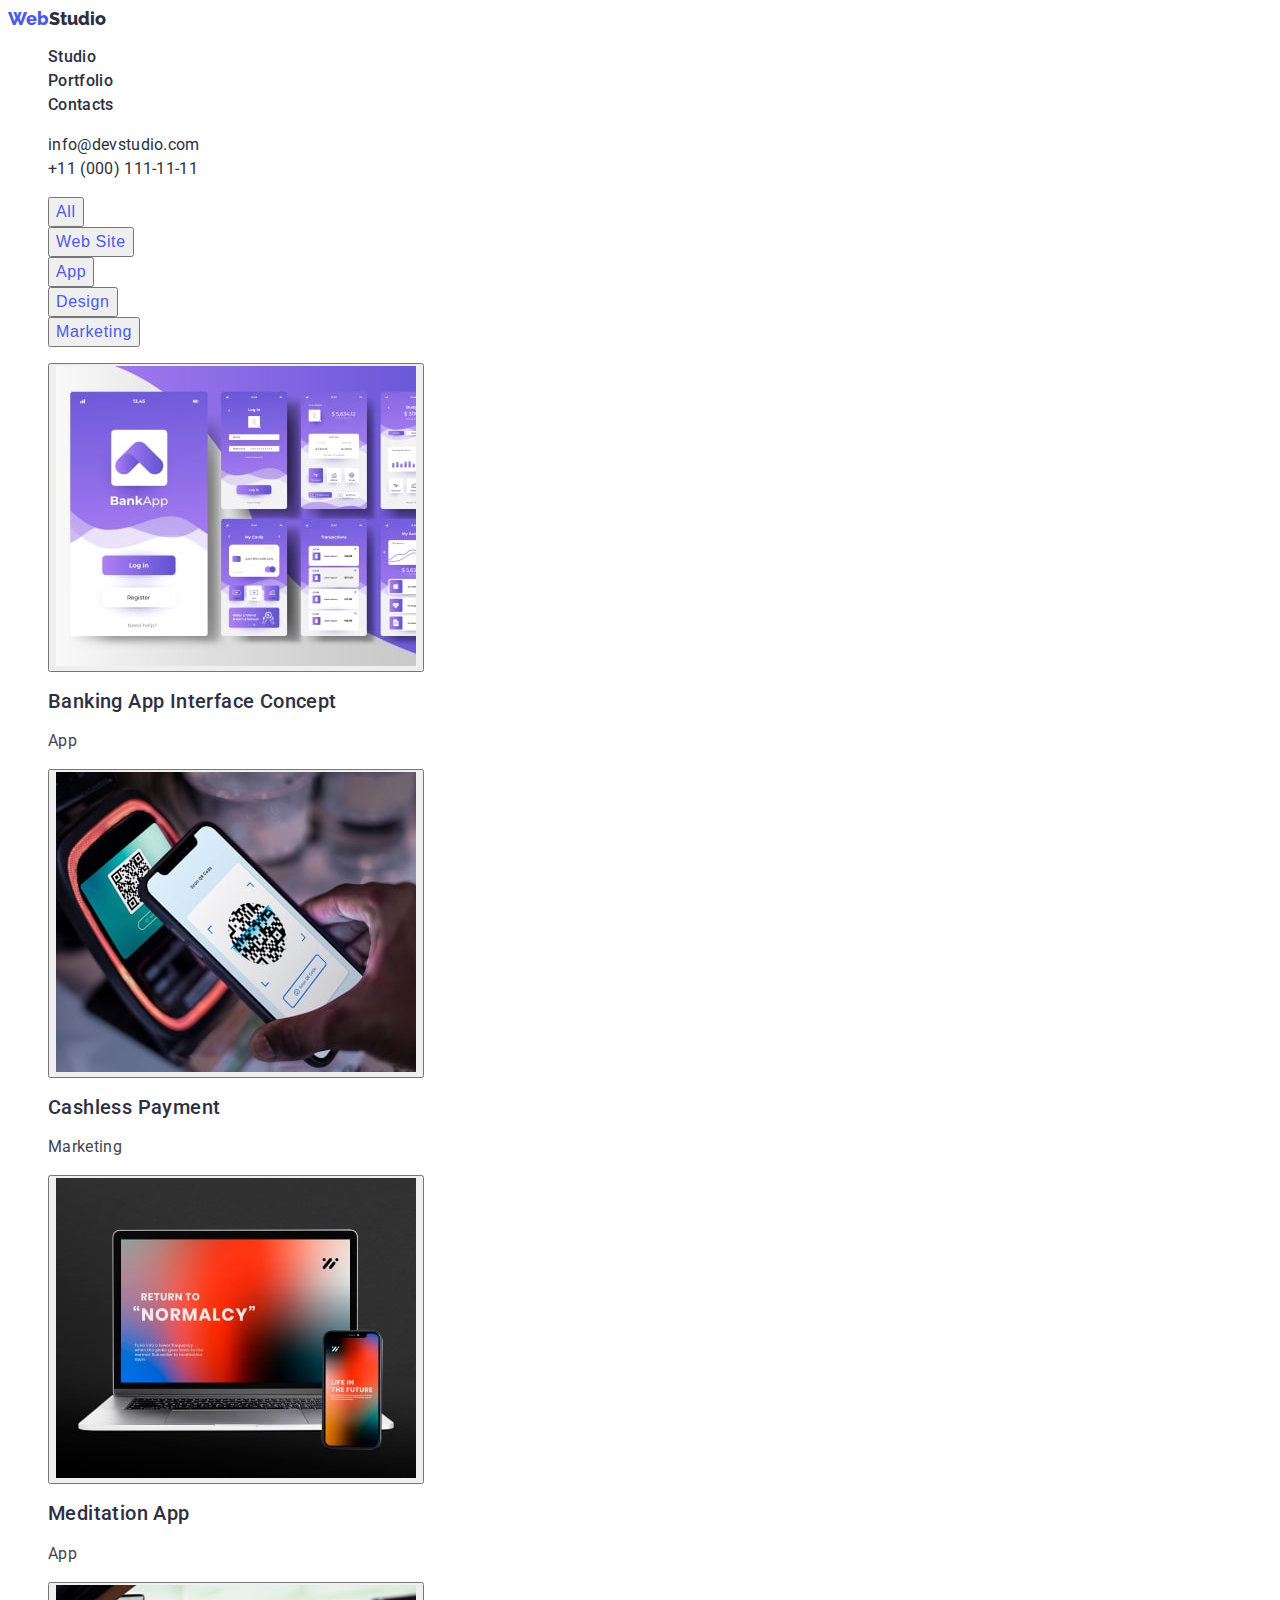
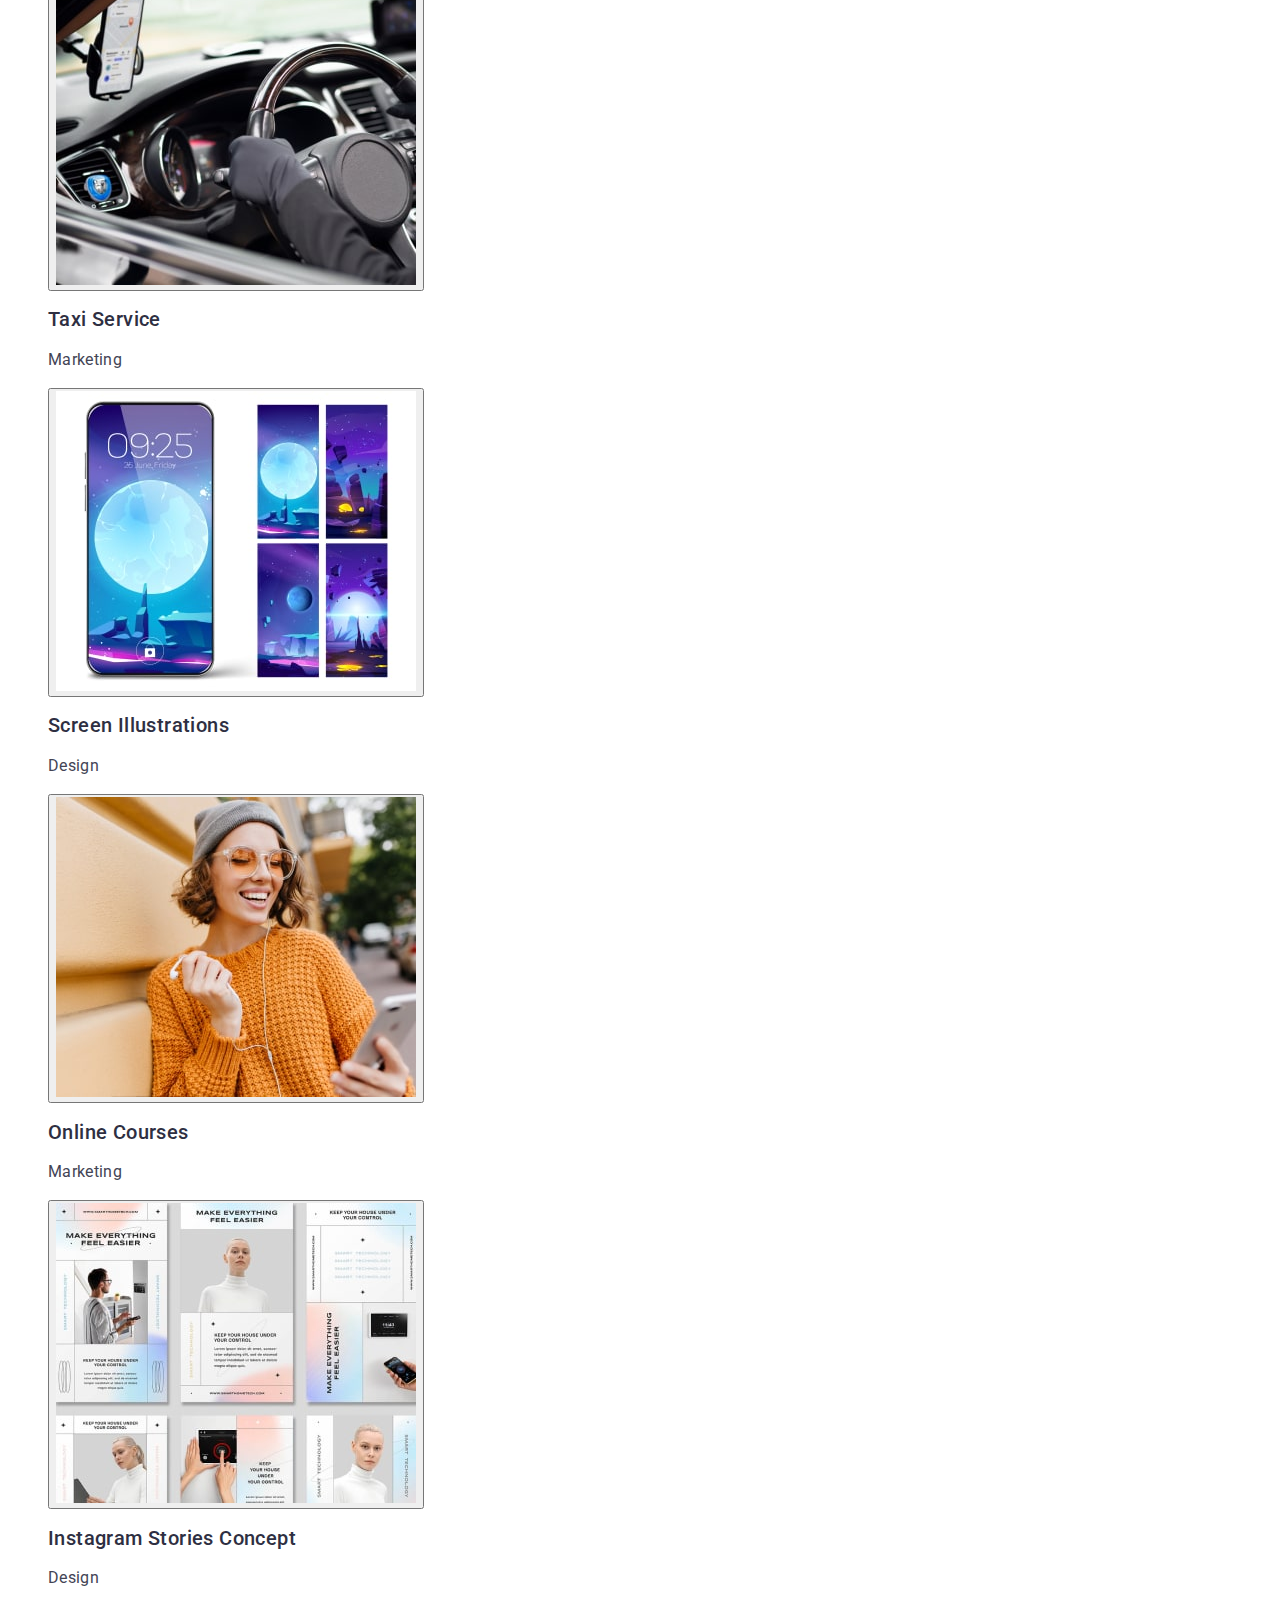
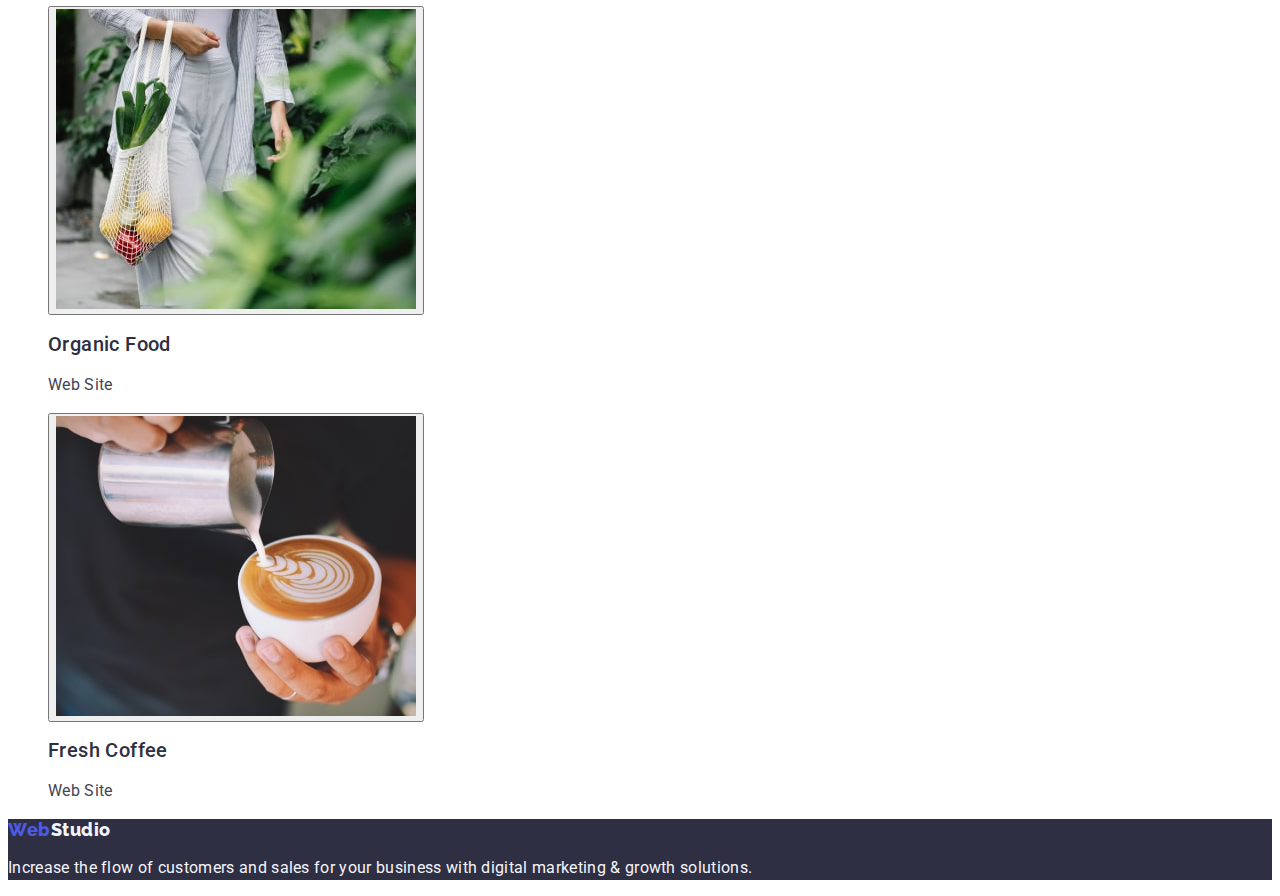
==== portfolio.html @ b97245f2 "HOMEWORK-02" ====
<!DOCTYPE html>
<html lang="en">
  <head>
    <meta charset="UTF-8" />
    <meta http-equiv="X-UA-Compatible" content="IE=edge" />
    <meta name="viewport" content="width=device-width, initial-scale=1.0" />
    <link
      href="https://fonts.googleapis.com/css2?family=Raleway:wght@800&family=Roboto:wght@400;500;700;900&display=swap"
      rel="stylesheet"
    />
    <link rel="stylesheet" href="./css/style.css" />
    <title>Document</title>
  </head>
  <body>
<header>
      <nav>
        <a href="./index.html" class="logo"><span class="logo-web">Web</span>Studio</a>
        <ul>
          <li class="item"><a href="./index.html" class="link-header">Studio</a></li>
          <li class="item"><a href="./portfolio.html" class="link-header active">Portfolio</a></li>
          <li class="item"><a href="" class="link-header">Contacts</a></li>
        </ul>
      </nav>
      <address>
        <ul>
          <li class="item"><a href="mailto:info@devstudio.com" class="address">info@devstudio.com</a></li>
          <li class="item"><a href="tel:+110001111111" class="address">+11 (000) 111-11-11</a></li>
        </ul>
      </address>
    </header>
    <main>
      <section>
        <h1 hidden>Portfolio</h1>
        <ul>
          <li class="item"><button type="button" class="button-item">All</button></li>
          <li class="item"><button type="button" class="button-item">Web Site</button></li>
          <li class="item"><button type="button" class="button-item">App</button></li>
          <li class="item"><button type="button" class="button-item">Design</button></li>
          <li class="item"><button type="button" class="button-item">Marketing</button></li>
        </ul>
        <ul>
          <li class="item">
            <button type="button">
              <img
                src="./images/banking.jpg"
                width="360"
                height="300"
                alt="Banking App Interface Concept"
              />
            </button>
            <h2 class="button-title">Banking App Interface Concept</h2>
            <p class="button-text">App</p>
          </li>
          <li class="item">
            <button type="button">
              <img
                src="./images/payment.jpg"
                width="360"
                height="300"
                alt="Cashless Payment"
              />
            </button>
            <h2 class="button-title">Cashless Payment</h2>
            <p class="button-text">Marketing</p>
          </li>
          <li class="item">
            <button type="button">
              <img
                src="./images/meditation.jpg"
                width="360"
                height="300"
                alt="Meditation App"
              />
            </button>
            <h2 class="button-title">Meditation App</h2>
            <p class="button-text">App</p>
          </li>
          <li class="item">
            <button type="button">
              <img
                src="./images/taxi.jpg"
                width="360"
                height="300"
                alt="Taxi Service"
              />
            </button>
            <h2 class="button-title">Taxi Service</h2>
            <p class="button-text">Marketing</p>
          </li>
          <li class="item">
            <button type="button">
              <img
                src="./images/screen.jpg"
                width="360"
                height="300"
                alt="Screen Illustrations"
              />
            </button>
            <h2 class="button-title">Screen Illustrations</h2>
            <p class="button-text">Design</p>
          </li>
          <li class="item">
            <button type="button">
              <img
                src="./images/courses.jpg"
                width="360"
                height="300"
                alt="Online Courses"
              />
            </button>
            <h2 class="button-title">Online Courses</h2>
            <p class="button-text">Marketing</p>
          </li>
          <li class="item">
            <button type="button">
              <img
                src="./images/instagram.jpg"
                width="360"
                height="300"
                alt="Instagram Stories Concept"
              />
            </button>
            <h2 class="button-title">Instagram Stories Concept</h2>
            <p class="button-text">Design</p>
          </li>
          <li class="item">
            <button type="button">
              <img
                src="./images/food.jpg"
                width="360"
                height="300"
                alt="Organic Food"
              />
            </button>
            <h2 class="button-title">Organic Food</h2>
            <p class="button-text">Web Site</p>
          </li>
          <li class="item">
            <button type="button">
              <img
                src="./images/coffee.jpg"
                width="360"
                height="300"
                alt="Fresh Coffee"
              />
            </button>
            <h2 class="button-title">Fresh Coffee</h2>
            <p class="button-text">Web Site</p>
          </li>
        </ul>
      </section>
    </main>
  <footer class="footer">
      <a href="./index.html" class="logo-footer"><span class="logo-web">Web</span>Studio</a>
      <p class="text-footer">
        Increase the flow of customers and sales for your business with digital
        marketing & growth solutions.
      </p>
    </footer>
  </body>
</html>
---- css/style.css ----
:root {
  --primary-text-color-blue: #2e2f42;
  --secondary-text-color-white: #ffffff;
  --color-button-iris: #4d5ae5ff;
  --color-button-ocean: #404bbfff;
}
body {
  font-family: 'Roboto', sans-serif;
}
/* =======HEADER======== */
.logo {
  font-family: 'Raleway';
  font-style: normal;
  font-weight: 800;
  font-size: 18px;
  line-height: 1.17;
  text-decoration: none;
  color: var(--primary-text-color-blue);
}
.logo:hover,
.logo:focus {
  color: var(--color-button-iris);
}
.logo-web {
  color: var(--color-button-iris);
}
.active:visited {
  color: var(--color-button-ocean);
}
.item {
  list-style: none;
}
.link-header {
  font-weight: 500;
  font-size: 16px;
  line-height: 1.5;
  letter-spacing: 0.02em;
  text-decoration: none;
  color: var(--primary-text-color-blue);
}
.link-header:hover,
.link-header:focus {
  color: var(--color-button-ocean);
}
.address {
  text-decoration: none;
  font-style: normal;
  font-weight: 400;
  font-size: 16px;
  line-height: 1.5;
  letter-spacing: 0.02em;
  color: var(--primary-text-color-blue);
}
.address:focus,
.address:hover {
  color: var(--color-button-ocean);
}
/* ======main===== */
.hero-section {
  background-color: #2e2f42;
}
.hero {
  font-weight: 700;
  font-size: 56px;
  line-height: 1.07;
  letter-spacing: 0.02em;
  color: var(--secondary-text-color-white);
}
.button-hero {
  font-weight: 500;
  font-size: 16px;
  line-height: 1.5;
  letter-spacing: 0.04em;
  background-color: var(--color-button-iris);
  color: var(--secondary-text-color-white);
  cursor: pointer;
}
/*============= Features============ */

.features-title {
  font-weight: 500;
  font-size: 20px;
  line-height: 1.2;
  letter-spacing: 0.02em;
  color: var(--primary-text-color-blue);
}
.features-text {
  font-weight: 400;
  font-size: 16px;
  line-height: calc(24 / 16);
  letter-spacing: 0.02em;
  color: var(--primary-text-color-blue);
}
.caption-section {
  font-weight: 700;
  font-size: 36px;
  line-height: 1.11;
  letter-spacing: 0.02em;
  color: var(--primary-text-color-blue);
}
.section-team {
  background-color: #f4f4fd;
}
.title-name {
  font-weight: 500;
  font-size: 20px;
  line-height: 1.2;
  letter-spacing: 0.02em;
  color: var(--primary-text-color-blue);
}
.position {
  font-weight: 400;
  font-size: 16px;
  line-height: 1.5;
  letter-spacing: 0.02em;
  color: var(--primary-text-color-blue);
}
/* .........Footer....... */
.footer {
  background-color: var(--primary-text-color-blue);
}
.logo-footer {
  font-family: 'Raleway', sans-serif;
  font-weight: 800;
  font-size: 18px;
  line-height: 1.17;
  letter-spacing: 0.03em;
  color: #f4f4fd;
  text-decoration: none;
}
.text-footer {
  font-weight: 400;
  font-size: 16px;
  line-height: 1.5;
  letter-spacing: 0.02em;
  color: #f4f4fd;
}
/* //! ============PORTFOLIO =======?// */

.button-item {
  font-weight: 500;
  font-size: 16px;
  line-height: 1.5;
  letter-spacing: 0.04em;
  color: var(--color-button-iris);
}
.button-item:hover,
.button-item:focus {
  color: var(--secondary-text-color-white);
  background-color: var(--color-button-ocean);
}
.button-title {
  font-weight: 500;
  font-size: 20px;
  line-height: 1.2;
  letter-spacing: 0.02em;
  color: var(--primary-text-color-blue);
}
.button-text {
  font-weight: 400;
  font-size: 16px;
  line-height: 1.5;
  letter-spacing: 0.02em;
  color: #434455;
}
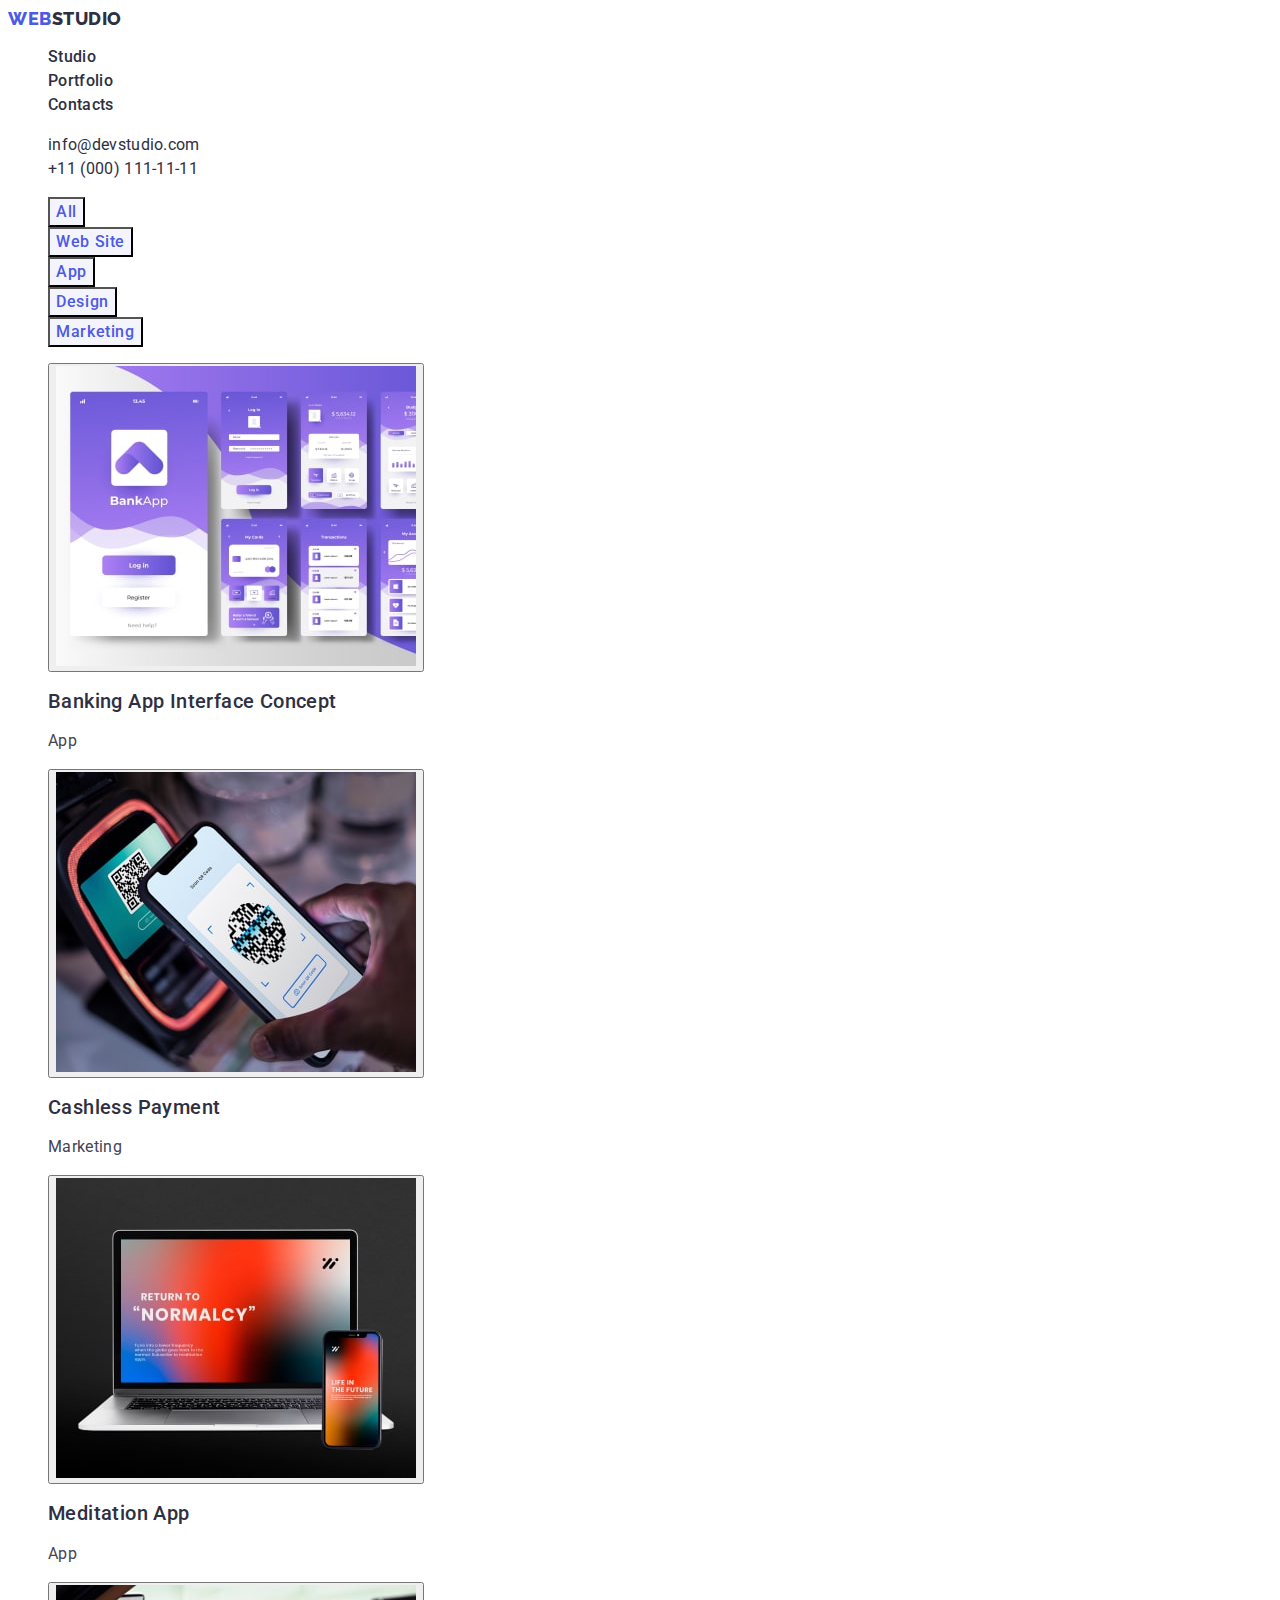
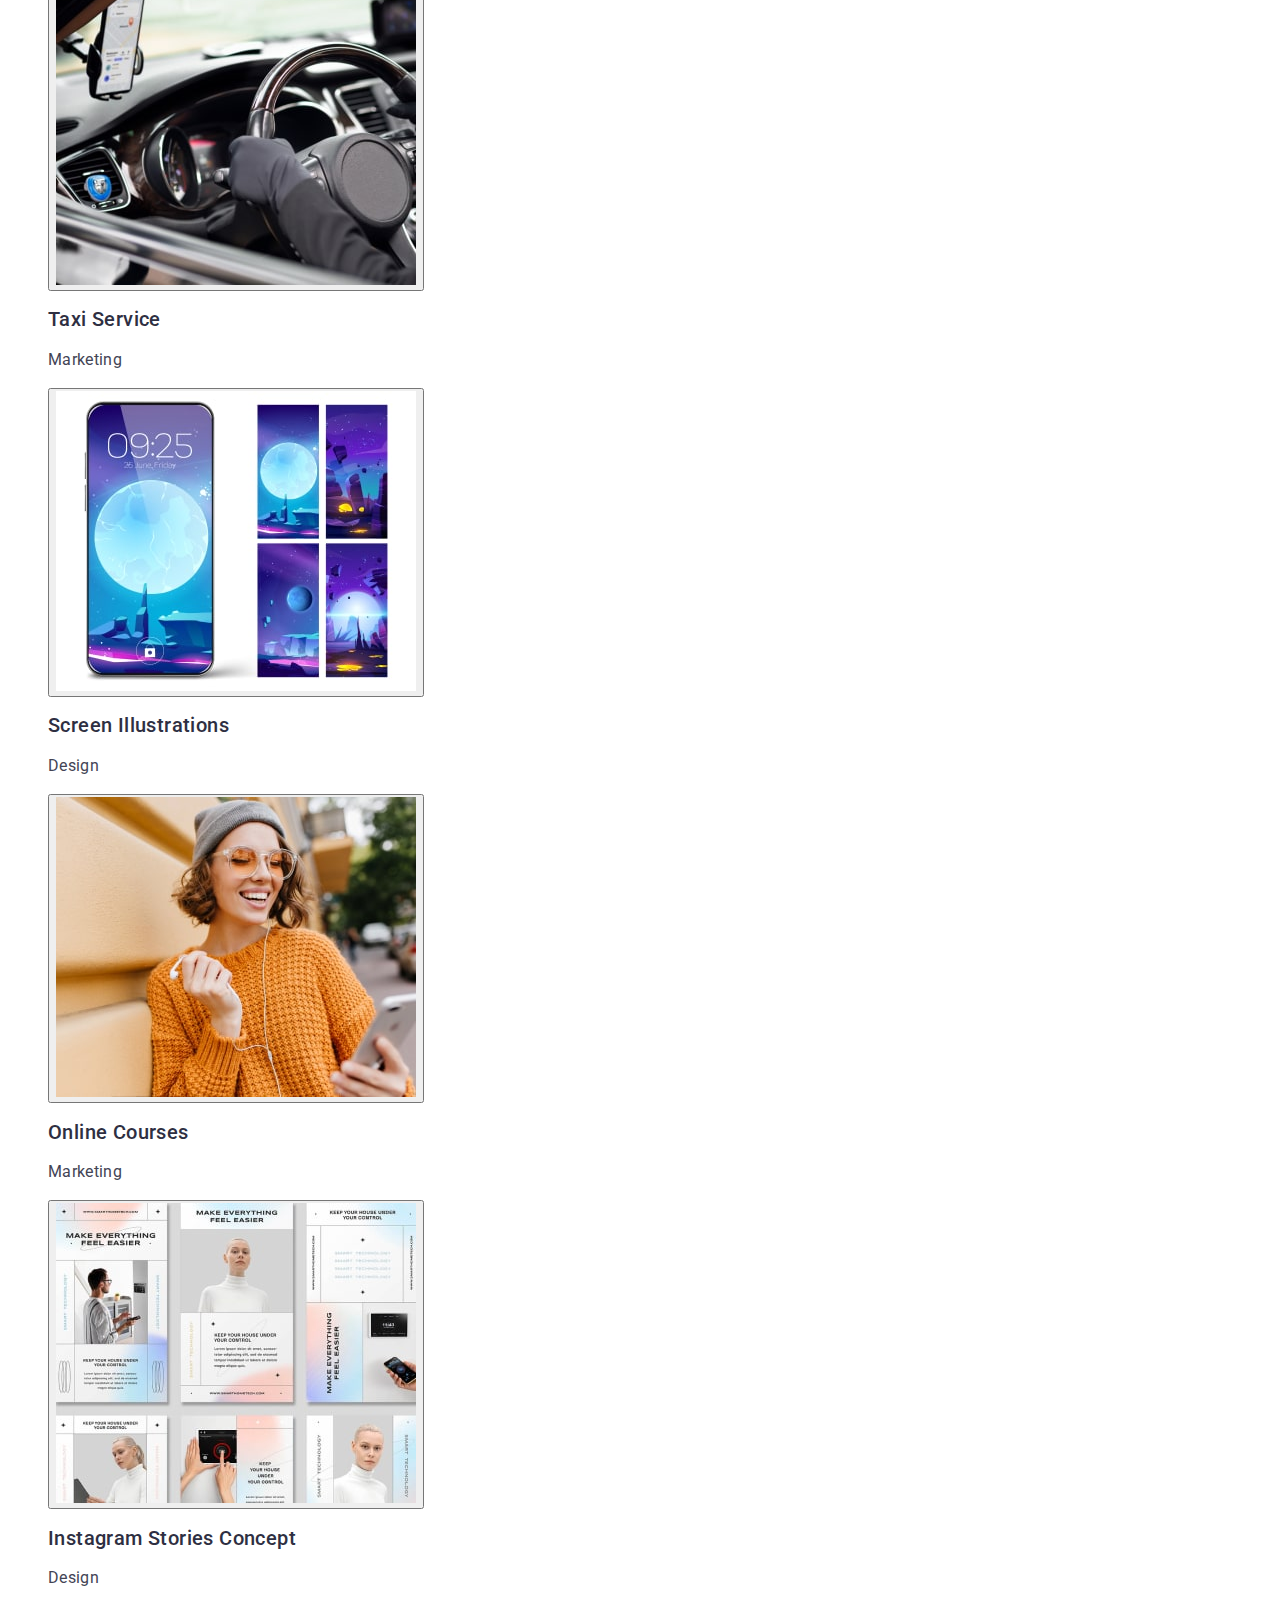
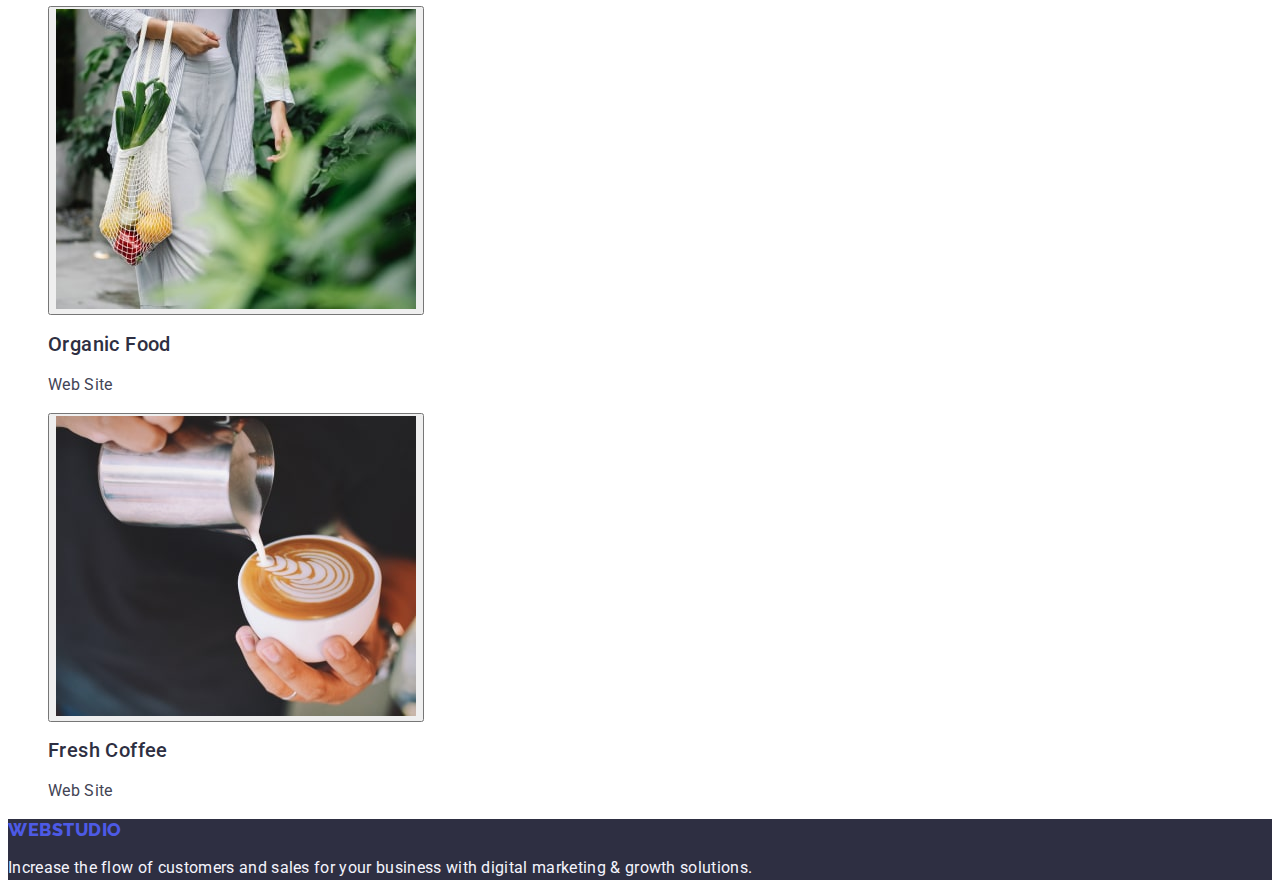
==== commit b3b23a1e: "cпроба друга" ====
--- a/portfolio.html
+++ b/portfolio.html
@@ -4,6 +4,8 @@
     <meta charset="UTF-8" />
     <meta http-equiv="X-UA-Compatible" content="IE=edge" />
     <meta name="viewport" content="width=device-width, initial-scale=1.0" />
+    <link rel="preconnect" href="https://fonts.googleapis.com" />
+    <link rel="preconnect" href="https://fonts.gstatic.com" crossorigin />
     <link
       href="https://fonts.googleapis.com/css2?family=Raleway:wght@800&family=Roboto:wght@400;500;700;900&display=swap"
       rel="stylesheet"
@@ -12,31 +14,53 @@
     <title>Document</title>
   </head>
   <body>
-<header>
+    <header>
       <nav>
-        <a href="./index.html" class="logo"><span class="logo-web">Web</span>Studio</a>
+        <a href="./index.html" class="logo link"
+          >Web<span class="logo-studio">Studio</span>
+        </a>
         <ul>
-          <li class="item"><a href="./index.html" class="link-header">Studio</a></li>
-          <li class="item"><a href="./portfolio.html" class="link-header active">Portfolio</a></li>
-          <li class="item"><a href="" class="link-header">Contacts</a></li>
+          <li class="list">
+            <a class="link-header active" href="./index.html">Studio</a>
+          </li>
+          <li class="list">
+            <a href="./portfolio.html" class="link-header active">Portfolio</a>
+          </li>
+          <li class="list"><a class="link-header" href="">Contacts</a></li>
         </ul>
       </nav>
-      <address>
+      <address class="address-phone-mail">
         <ul>
-          <li class="item"><a href="mailto:info@devstudio.com" class="address">info@devstudio.com</a></li>
-          <li class="item"><a href="tel:+110001111111" class="address">+11 (000) 111-11-11</a></li>
+          <li class="list link">
+            <a href="mailto:info@devstudio.com" class="address"
+              >info@devstudio.com</a
+            >
+          </li>
+          <li class="list link">
+            <a href="tel:+110001111111" class="address">+11 (000) 111-11-11</a>
+          </li>
         </ul>
       </address>
     </header>
     <main>
       <section>
-        <h1 hidden>Portfolio</h1>
-        <ul>
-          <li class="item"><button type="button" class="button-item">All</button></li>
-          <li class="item"><button type="button" class="button-item">Web Site</button></li>
-          <li class="item"><button type="button" class="button-item">App</button></li>
-          <li class="item"><button type="button" class="button-item">Design</button></li>
-          <li class="item"><button type="button" class="button-item">Marketing</button></li>
+        <h1 hidden class="portfolio">Portfolio</h1>
+        <ul class="list">
+          <li class="item">
+            <button type="button" class="button-item">All</button>
+          </li>
+          <li class="item">
+            <button type="button" class="button-item">Web Site</button>
+          </li>
+          <li class="item">
+            <button type="button" class="button-item">App</button>
+          </li>
+          <li class="item">
+            <button type="button" class="button-item">Design</button>
+          </li>
+          <li class="item">
+            <button type="button" class="button-item">Marketing</button>
+          </li>
         </ul>
         <ul>
           <li class="item">
@@ -150,8 +174,10 @@
         </ul>
       </section>
     </main>
-  <footer class="footer">
-      <a href="./index.html" class="logo-footer"><span class="logo-web">Web</span>Studio</a>
+    <footer class="footer">
+      <a href="./index.html" class="logo-footer"
+        ><span class="logo-web">Web</span>Studio</a
+      >
       <p class="text-footer">
         Increase the flow of customers and sales for your business with digital
         marketing & growth solutions.
--- a/css/style.css
+++ b/css/style.css
@@ -3,19 +3,32 @@
   --secondary-text-color-white: #ffffff;
   --color-button-iris: #4d5ae5ff;
   --color-button-ocean: #404bbfff;
+  --background-color-white: #ffffff;
+  --color-text-slate: #434455ff;
+  --color-cloud: #f4f4fdff;
 }
 body {
   font-family: 'Roboto', sans-serif;
+  color: var(--color-text-slate, #434455);
+  background-color: var(--background-color-white);
 }
 /* =======HEADER======== */
-.logo {
-  font-family: 'Raleway';
+.logo,
+.logo-studio {
+  font-family: 'Raleway', sans-serif;
   font-style: normal;
   font-weight: 800;
   font-size: 18px;
   line-height: 1.17;
-  text-decoration: none;
-  color: var(--primary-text-color-blue);
+  text-transform: uppercase;
+  letter-spacing: 0.03em;
+  color: var(--color-button-iris);
+}
+.link {
+  text-decoration: none;
+}
+.logo-studio {
+  color: var(--primary-text-color-blue, #2e2f42);
 }
 .logo:hover,
 .logo:focus {
@@ -27,6 +40,9 @@
 .active:visited {
   color: var(--color-button-ocean);
 }
+.list {
+  list-style: none;
+}
 .item {
   list-style: none;
 }
@@ -36,13 +52,14 @@
   line-height: 1.5;
   letter-spacing: 0.02em;
   text-decoration: none;
-  color: var(--primary-text-color-blue);
+  color: var(--primary-text-color-blue, #2e2f42);
 }
 .link-header:hover,
 .link-header:focus {
-  color: var(--color-button-ocean);
-}
-.address {
+  color: var(--color-button-ocean, #404bbf);
+}
+.address,
+.address-phone-mail {
   text-decoration: none;
   font-style: normal;
   font-weight: 400;
@@ -63,10 +80,12 @@
   font-weight: 700;
   font-size: 56px;
   line-height: 1.07;
+  text-align: center;
   letter-spacing: 0.02em;
   color: var(--secondary-text-color-white);
 }
 .button-hero {
+  font-family: 'Roboto', sans-serif;
   font-weight: 500;
   font-size: 16px;
   line-height: 1.5;
@@ -75,6 +94,10 @@
   color: var(--secondary-text-color-white);
   cursor: pointer;
 }
+.button-hero:hover,
+.button-hero:focus {
+  background-color: var(--color-button-ocean);
+}
 /*============= Features============ */
 
 .features-title {
@@ -89,17 +112,19 @@
   font-size: 16px;
   line-height: calc(24 / 16);
   letter-spacing: 0.02em;
-  color: var(--primary-text-color-blue);
+  color: var(--primary-text-color-blue, #434455);
 }
 .caption-section {
   font-weight: 700;
   font-size: 36px;
   line-height: 1.11;
+  text-align: center;
+  text-transform: capitalize;
   letter-spacing: 0.02em;
   color: var(--primary-text-color-blue);
 }
 .section-team {
-  background-color: #f4f4fd;
+  background-color: var(--background-color-white, #ffffff);
 }
 .title-name {
   font-weight: 500;
@@ -113,17 +138,28 @@
   font-size: 16px;
   line-height: 1.5;
   letter-spacing: 0.02em;
-  color: var(--primary-text-color-blue);
+  color: var(--color-text-slate, #434455);
 }
 /* .........Footer....... */
 .footer {
   background-color: var(--primary-text-color-blue);
 }
 .logo-footer {
+  color: var(--color-button-iris);
   font-family: 'Raleway', sans-serif;
   font-weight: 800;
   font-size: 18px;
   line-height: 1.17;
+  text-transform: uppercase;
+  letter-spacing: 0.03em;
+  text-decoration: none;
+}
+.logo-studio-footer {
+  font-family: 'Raleway', sans-serif;
+  font-weight: 800;
+  font-size: 18px;
+  line-height: 1.17;
+  text-transform: uppercase;
   letter-spacing: 0.03em;
   color: #f4f4fd;
   text-decoration: none;
@@ -138,11 +174,14 @@
 /* //! ============PORTFOLIO =======?// */
 
 .button-item {
+  font-family: 'Roboto', sans-serif;
   font-weight: 500;
   font-size: 16px;
   line-height: 1.5;
   letter-spacing: 0.04em;
-  color: var(--color-button-iris);
+  cursor: pointer;
+  color: var(--color-button-iris);
+  background-color: var(--color-cloud, #f4f4fd);
 }
 .button-item:hover,
 .button-item:focus {
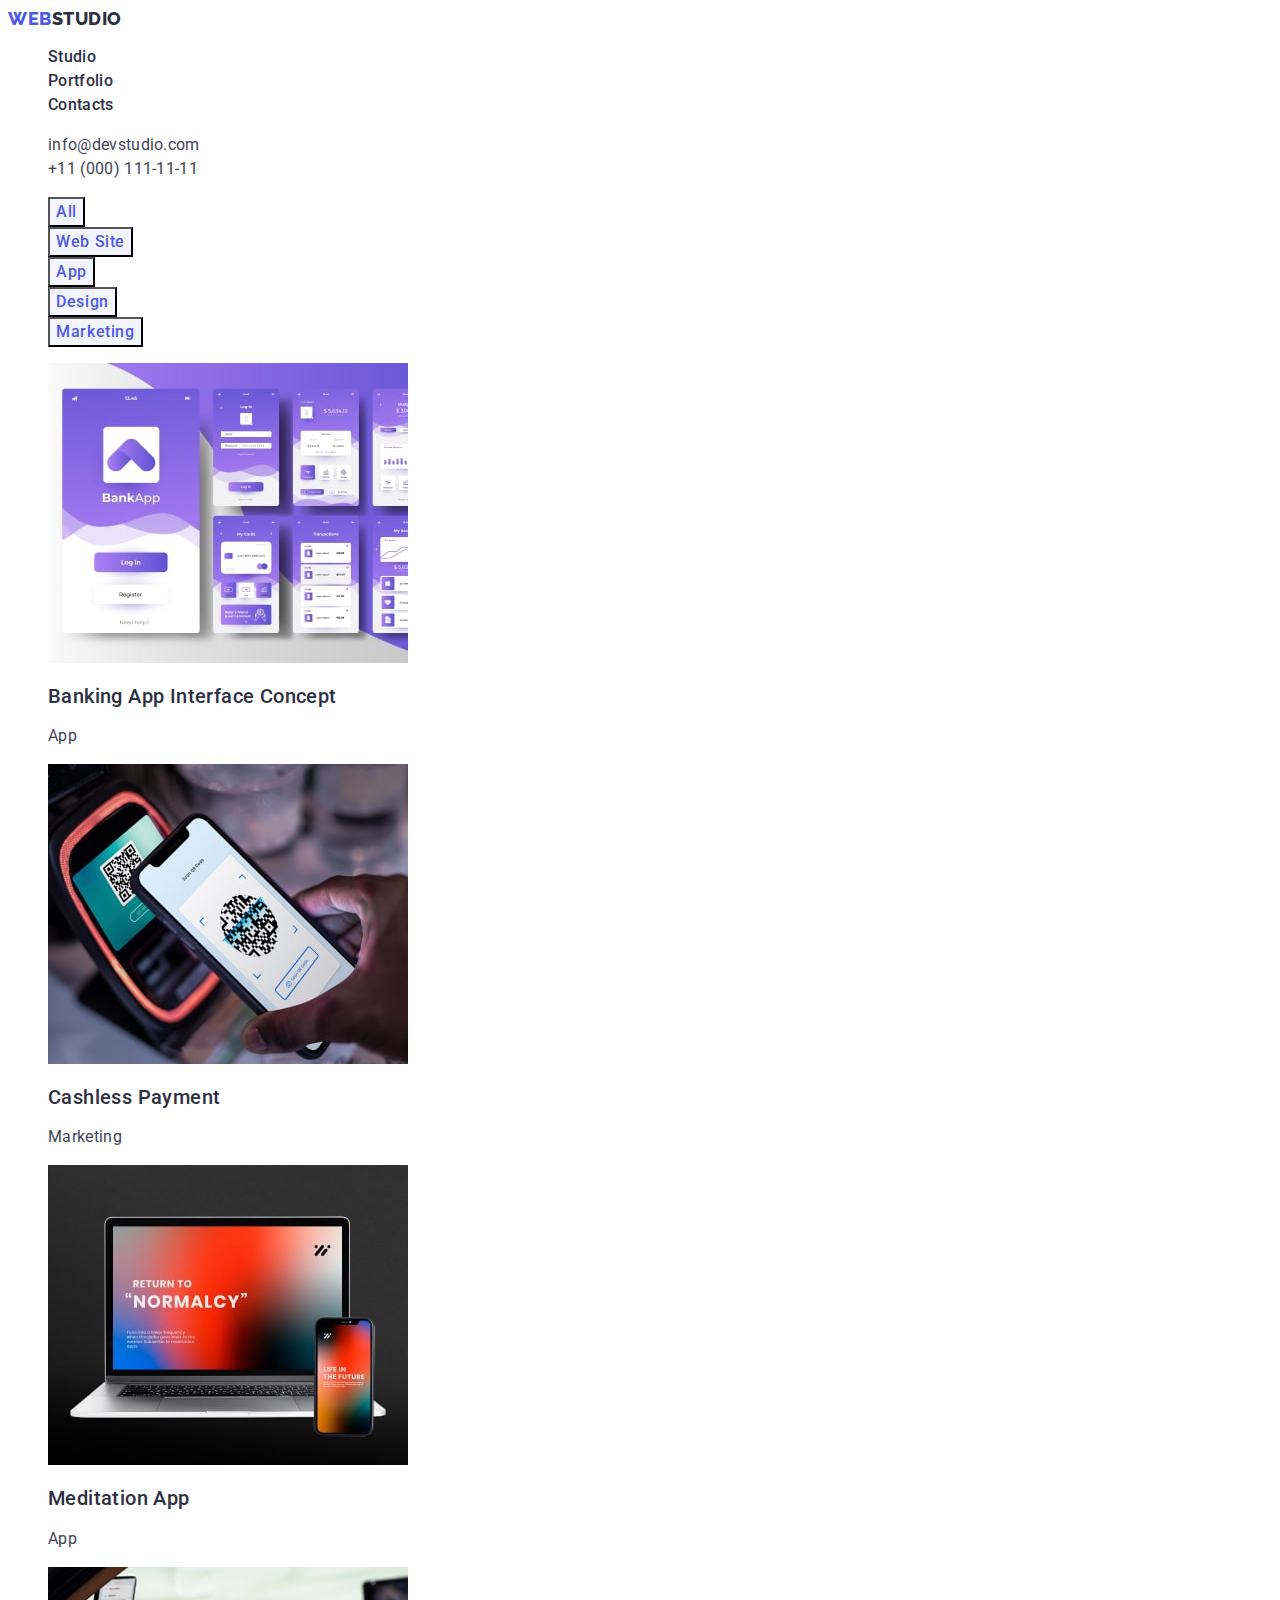
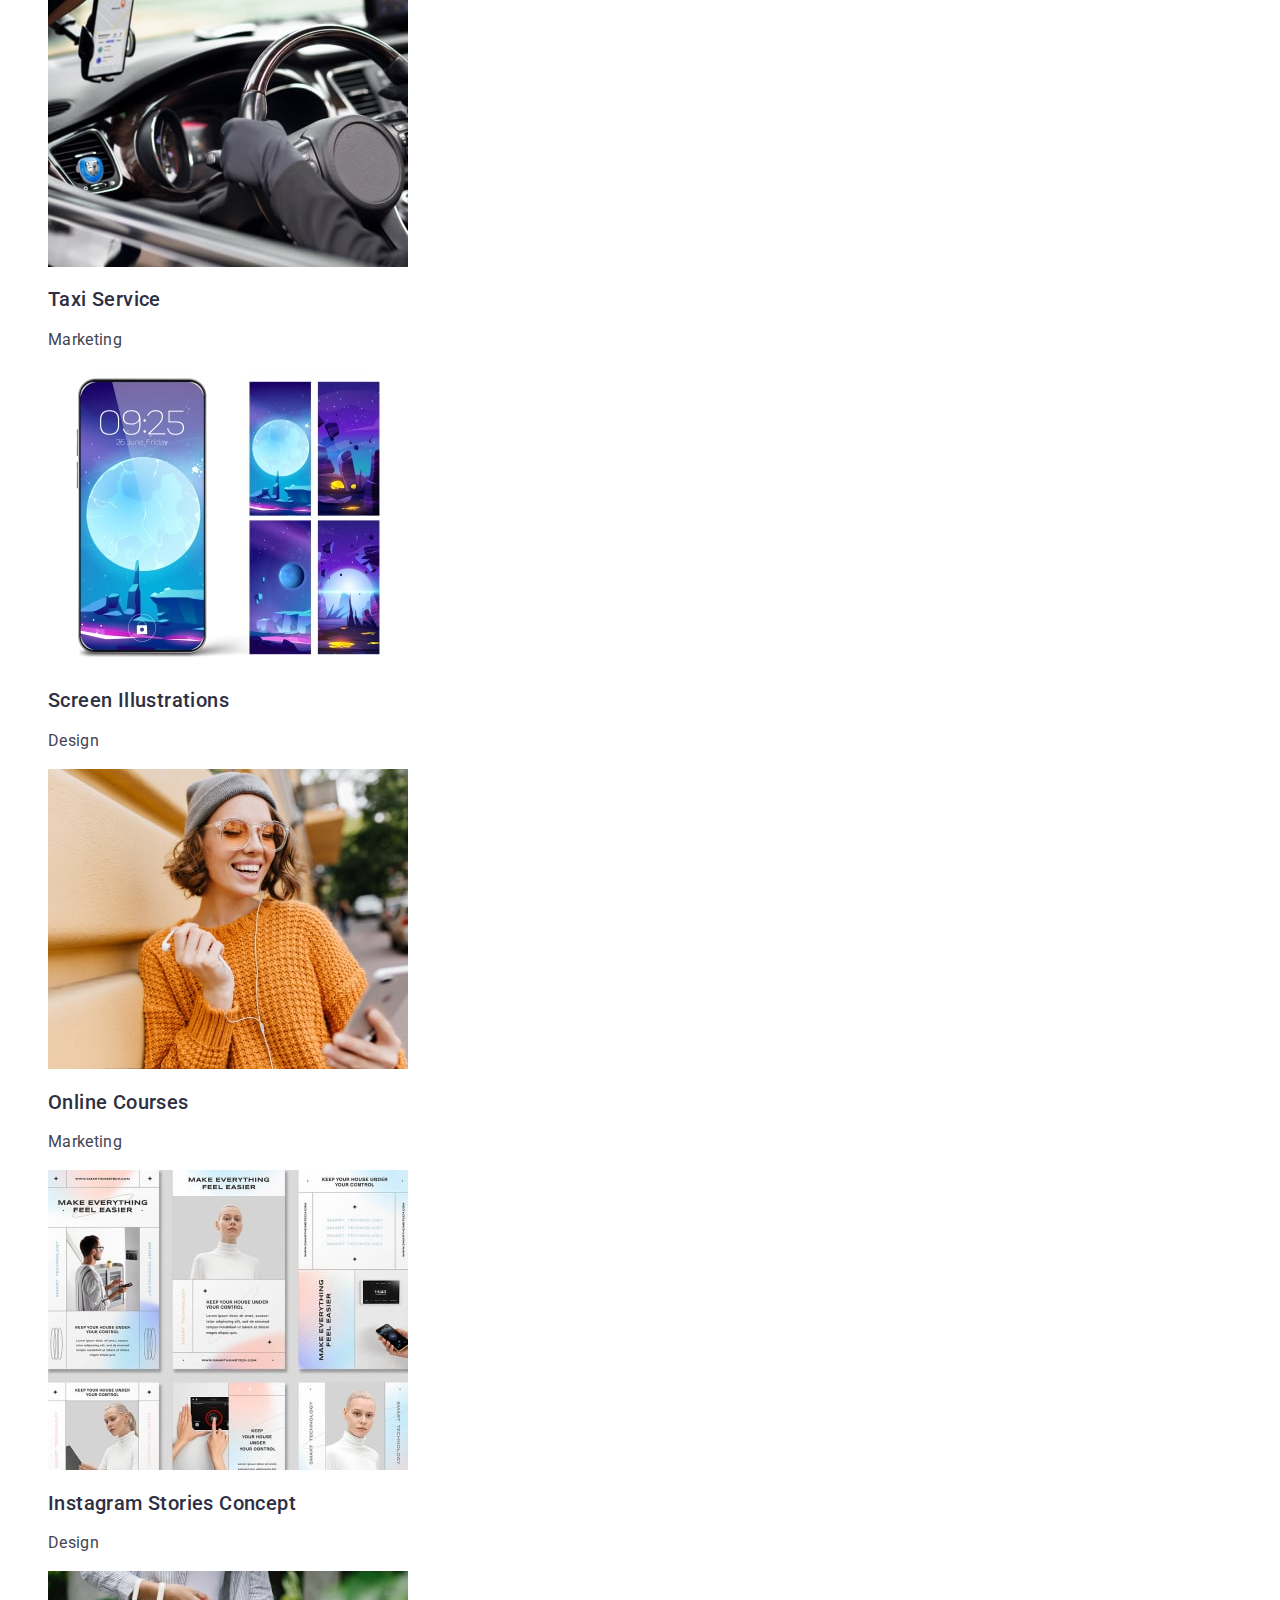
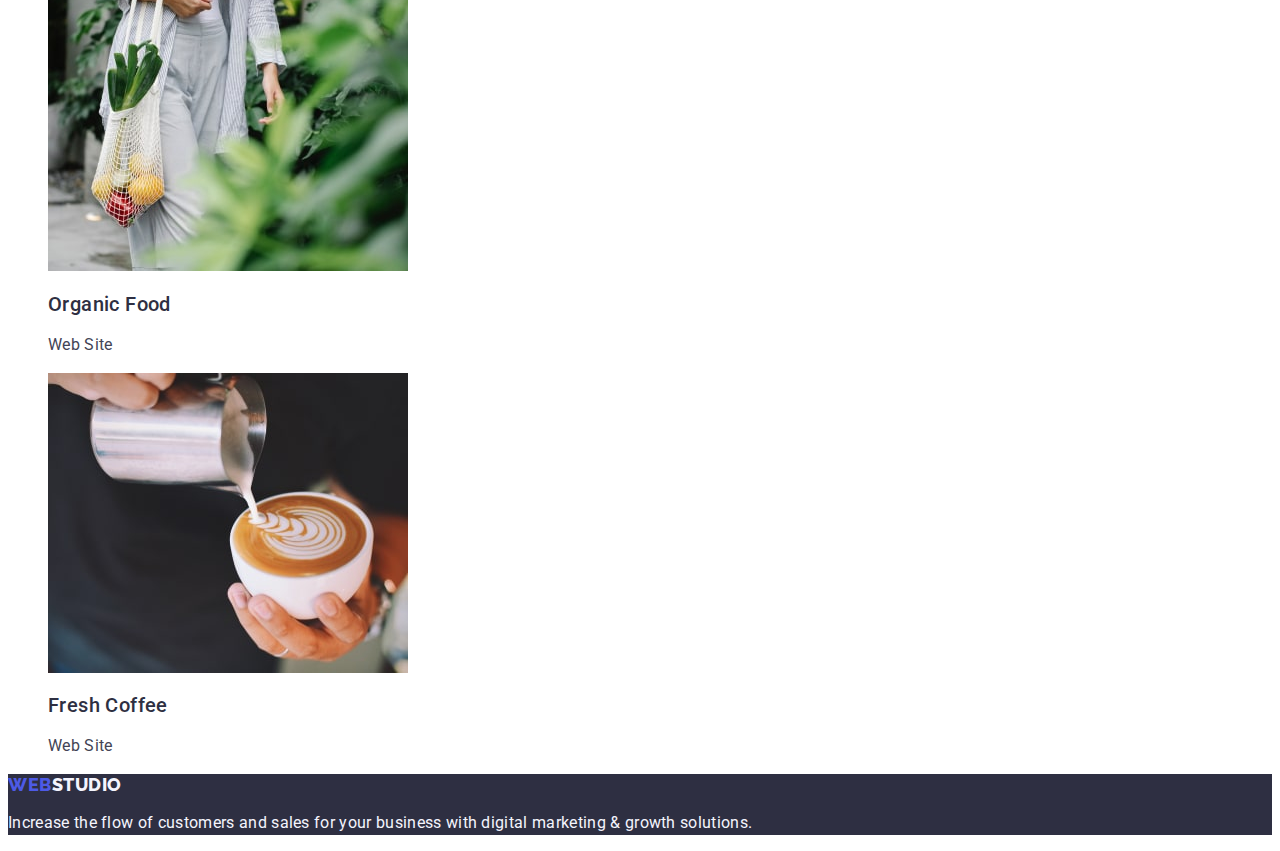
==== commit f4788208: "третя спроба" ====
--- a/portfolio.html
+++ b/portfolio.html
@@ -19,34 +19,36 @@
         <a href="./index.html" class="logo link"
           >Web<span class="logo-studio">Studio</span>
         </a>
-        <ul>
+        <ul class="list">
           <li class="list">
-            <a class="link-header active" href="./index.html">Studio</a>
+            <a class="link-header link" href="./index.html">Studio</a>
           </li>
           <li class="list">
             <a href="./portfolio.html" class="link-header active">Portfolio</a>
           </li>
-          <li class="list"><a class="link-header" href="">Contacts</a></li>
+          <li class="list"><a class="link-header link" href="">Contacts</a></li>
         </ul>
       </nav>
       <address class="address-phone-mail">
-        <ul>
+        <ul class="list">
           <li class="list link">
-            <a href="mailto:info@devstudio.com" class="address"
+            <a href="mailto:info@devstudio.com" class="address link"
               >info@devstudio.com</a
             >
           </li>
           <li class="list link">
-            <a href="tel:+110001111111" class="address">+11 (000) 111-11-11</a>
+            <a href="tel:+110001111111" class="address link"
+              >+11 (000) 111-11-11</a
+            >
           </li>
         </ul>
       </address>
     </header>
     <main>
-      <section>
+      <section class="list">
         <h1 hidden class="portfolio">Portfolio</h1>
-        <ul class="list">
-          <li class="item">
+        <ul class="list link">
+          <li class="item link">
             <button type="button" class="button-item">All</button>
           </li>
           <li class="item">
@@ -62,121 +64,121 @@
             <button type="button" class="button-item">Marketing</button>
           </li>
         </ul>
-        <ul>
+        <ul class="about">
           <li class="item">
-            <button type="button">
+            <a href="">
               <img
                 src="./images/banking.jpg"
                 width="360"
                 height="300"
                 alt="Banking App Interface Concept"
               />
-            </button>
-            <h2 class="button-title">Banking App Interface Concept</h2>
-            <p class="button-text">App</p>
+              <h2 class="button-title list link">Banking App Interface Concept</h2>
+              <p class="button-text">App</p></a
+            >
           </li>
           <li class="item">
-            <button type="button">
+            <a href="">
               <img
                 src="./images/payment.jpg"
                 width="360"
                 height="300"
                 alt="Cashless Payment"
               />
-            </button>
-            <h2 class="button-title">Cashless Payment</h2>
-            <p class="button-text">Marketing</p>
+              <h2 class="button-title">Cashless Payment</h2>
+              <p class="button-text">Marketing</p></a
+            >
           </li>
           <li class="item">
-            <button type="button">
+            <a href="">
               <img
                 src="./images/meditation.jpg"
                 width="360"
                 height="300"
                 alt="Meditation App"
               />
-            </button>
-            <h2 class="button-title">Meditation App</h2>
-            <p class="button-text">App</p>
+              <h2 class="button-title">Meditation App</h2>
+              <p class="button-text">App</p></a
+            >
           </li>
           <li class="item">
-            <button type="button">
+            <a href="">
               <img
                 src="./images/taxi.jpg"
                 width="360"
                 height="300"
                 alt="Taxi Service"
               />
-            </button>
-            <h2 class="button-title">Taxi Service</h2>
-            <p class="button-text">Marketing</p>
+              <h2 class="button-title">Taxi Service</h2>
+              <p class="button-text">Marketing</p></a
+            >
           </li>
           <li class="item">
-            <button type="button">
+            <a href="">
               <img
                 src="./images/screen.jpg"
                 width="360"
                 height="300"
                 alt="Screen Illustrations"
               />
-            </button>
-            <h2 class="button-title">Screen Illustrations</h2>
-            <p class="button-text">Design</p>
+              <h2 class="button-title">Screen Illustrations</h2>
+              <p class="button-text">Design</p></a
+            >
           </li>
           <li class="item">
-            <button type="button">
+            <a href="">
               <img
                 src="./images/courses.jpg"
                 width="360"
                 height="300"
                 alt="Online Courses"
               />
-            </button>
-            <h2 class="button-title">Online Courses</h2>
-            <p class="button-text">Marketing</p>
+              <h2 class="button-title">Online Courses</h2>
+              <p class="button-text">Marketing</p></a
+            >
           </li>
           <li class="item">
-            <button type="button">
+            <a href="">
               <img
                 src="./images/instagram.jpg"
                 width="360"
                 height="300"
                 alt="Instagram Stories Concept"
               />
-            </button>
-            <h2 class="button-title">Instagram Stories Concept</h2>
-            <p class="button-text">Design</p>
+              <h2 class="button-title">Instagram Stories Concept</h2>
+              <p class="button-text">Design</p></a
+            >
           </li>
           <li class="item">
-            <button type="button">
+            <a href="">
               <img
                 src="./images/food.jpg"
                 width="360"
                 height="300"
                 alt="Organic Food"
               />
-            </button>
-            <h2 class="button-title">Organic Food</h2>
-            <p class="button-text">Web Site</p>
+              <h2 class="button-title">Organic Food</h2>
+              <p class="button-text">Web Site</p></a
+            >
           </li>
           <li class="item">
-            <button type="button">
+            <a href="">
               <img
                 src="./images/coffee.jpg"
                 width="360"
                 height="300"
                 alt="Fresh Coffee"
               />
-            </button>
-            <h2 class="button-title">Fresh Coffee</h2>
-            <p class="button-text">Web Site</p>
+              <h2 class="button-title">Fresh Coffee</h2>
+              <p class="button-text">Web Site</p></a
+            >
           </li>
         </ul>
       </section>
     </main>
     <footer class="footer">
-      <a href="./index.html" class="logo-footer"
-        ><span class="logo-web">Web</span>Studio</a
+      <a href="./index.html" class="logo-footer link"
+        >Web<span class="logo-studio-footer">Studio</span></a
       >
       <p class="text-footer">
         Increase the flow of customers and sales for your business with digital
--- a/css/style.css
+++ b/css/style.css
@@ -7,6 +7,7 @@
   --color-text-slate: #434455ff;
   --color-cloud: #f4f4fdff;
 }
+
 body {
   font-family: 'Roboto', sans-serif;
   color: var(--color-text-slate, #434455);
@@ -66,7 +67,7 @@
   font-size: 16px;
   line-height: 1.5;
   letter-spacing: 0.02em;
-  color: var(--primary-text-color-blue);
+  color: var(--color-text-slate);
 }
 .address:focus,
 .address:hover {
@@ -112,7 +113,7 @@
   font-size: 16px;
   line-height: calc(24 / 16);
   letter-spacing: 0.02em;
-  color: var(--primary-text-color-blue, #434455);
+  color: var(--primary-text-color-blue);
 }
 .caption-section {
   font-weight: 700;
@@ -124,7 +125,10 @@
   color: var(--primary-text-color-blue);
 }
 .section-team {
-  background-color: var(--background-color-white, #ffffff);
+  background-color: var(--color-cloud);
+}
+.team-background {
+  background-color: var(--background-color-white);
 }
 .title-name {
   font-weight: 500;
@@ -189,16 +193,25 @@
   background-color: var(--color-button-ocean);
 }
 .button-title {
+  font-family: 'Roboto', sans-serif;
+  font-style: normal;
   font-weight: 500;
   font-size: 20px;
   line-height: 1.2;
   letter-spacing: 0.02em;
   color: var(--primary-text-color-blue);
+  
 }
 .button-text {
+  font-family: 'Roboto', sans-serif;
+  font-style: normal;
   font-weight: 400;
   font-size: 16px;
   line-height: 1.5;
   letter-spacing: 0.02em;
   color: #434455;
-}
+  
+}
+.about a{
+  text-decoration: none;
+}
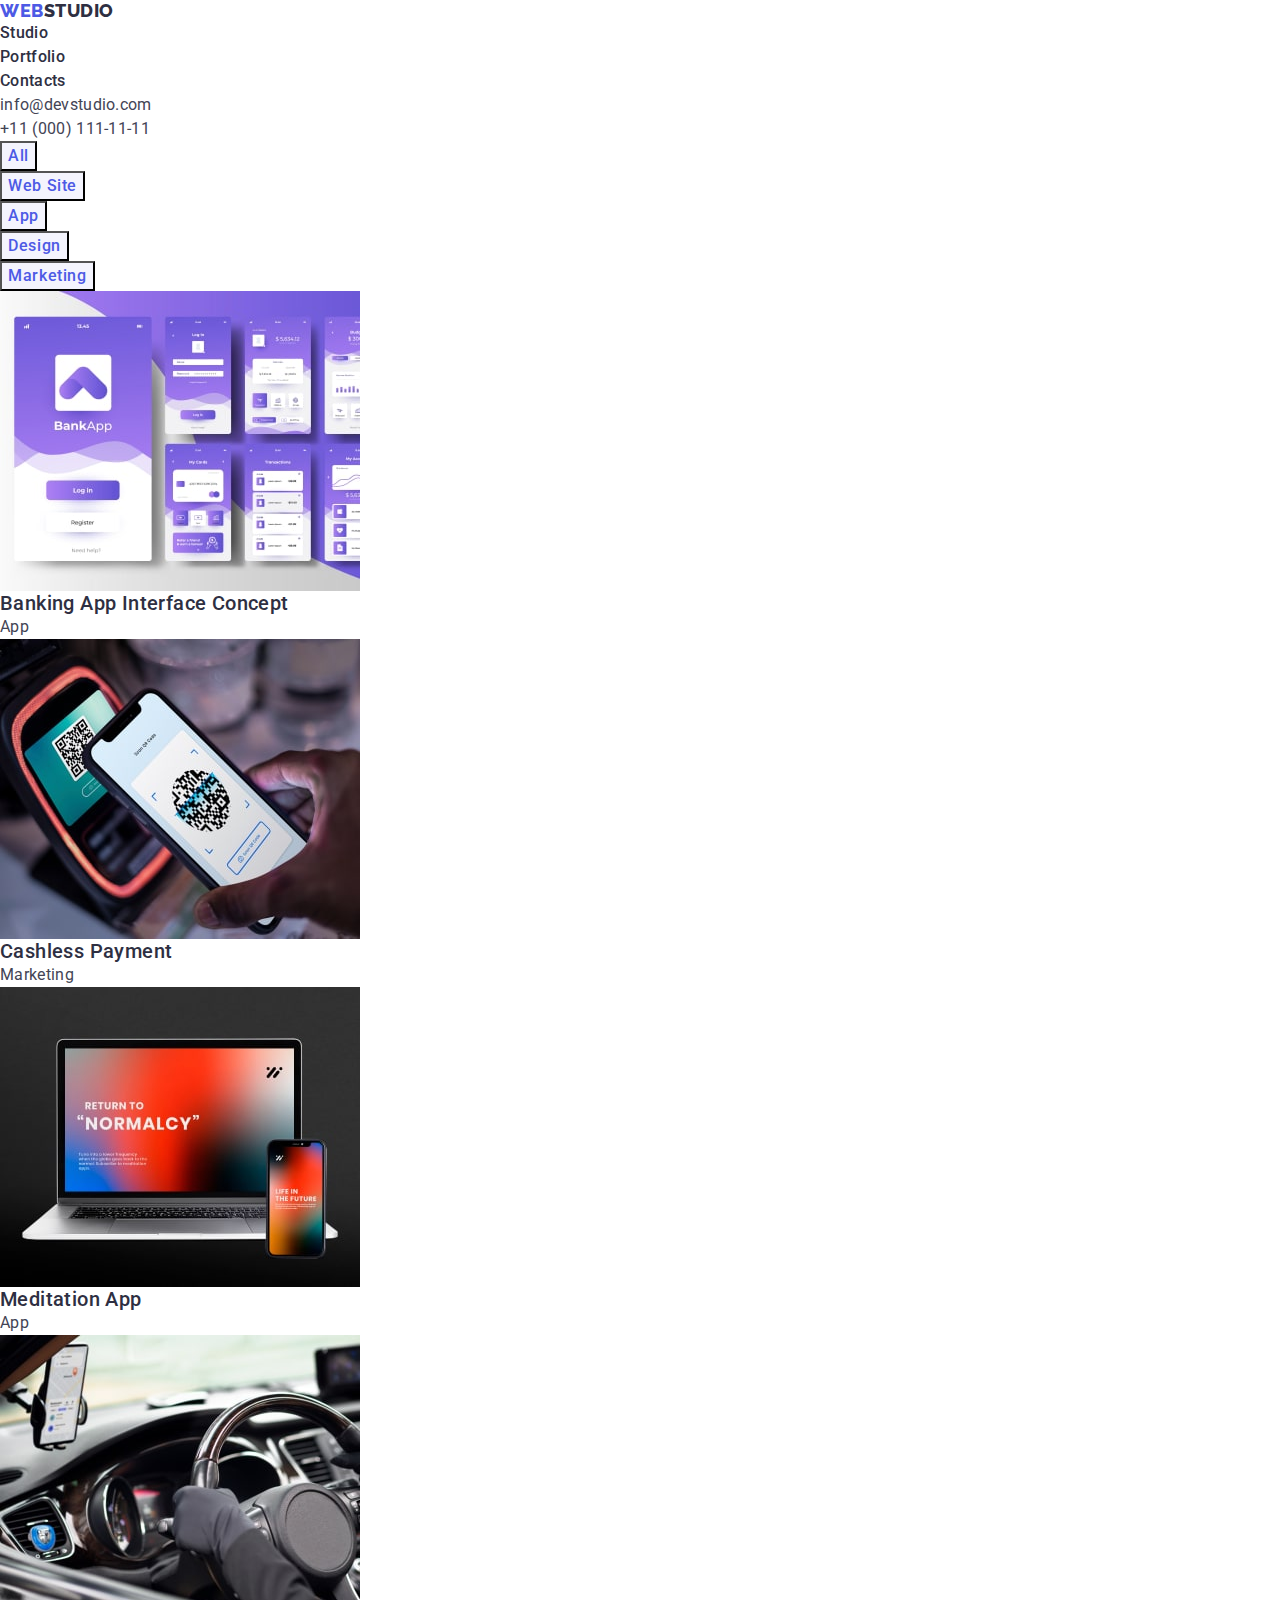
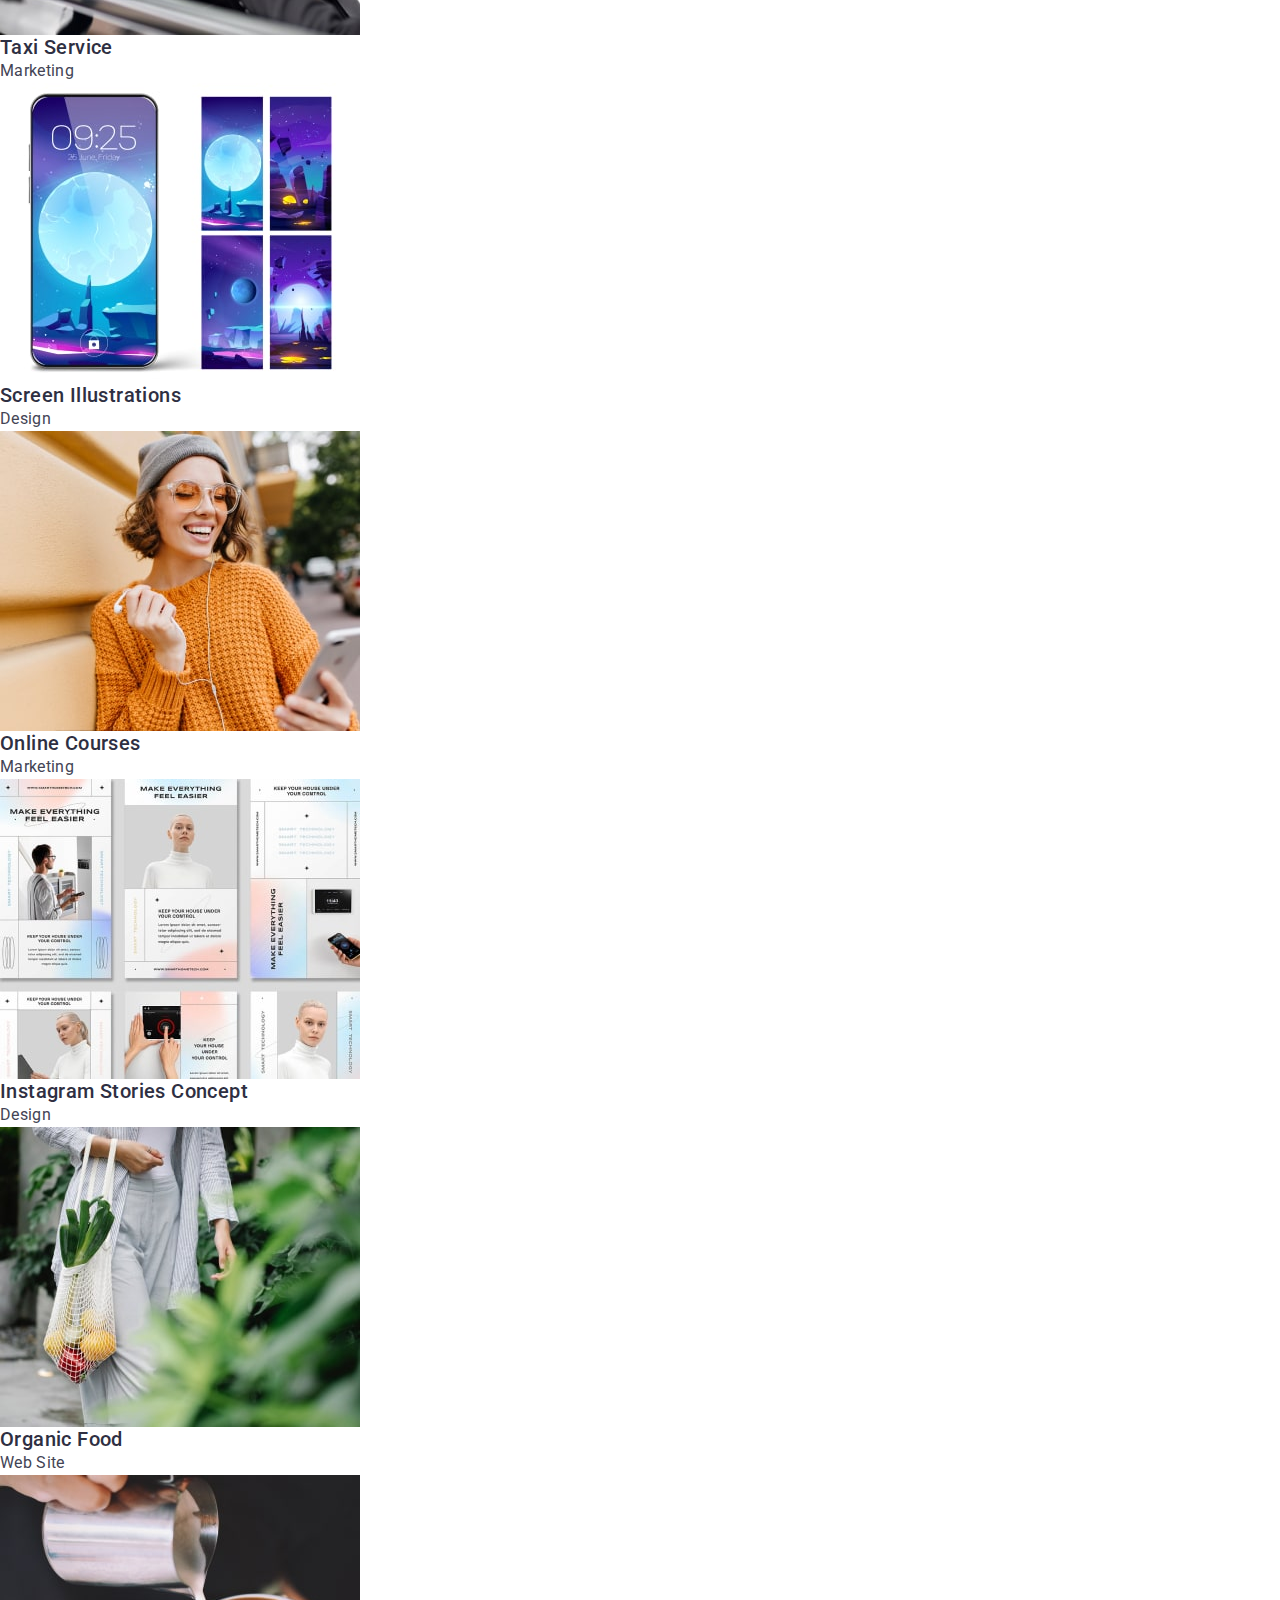
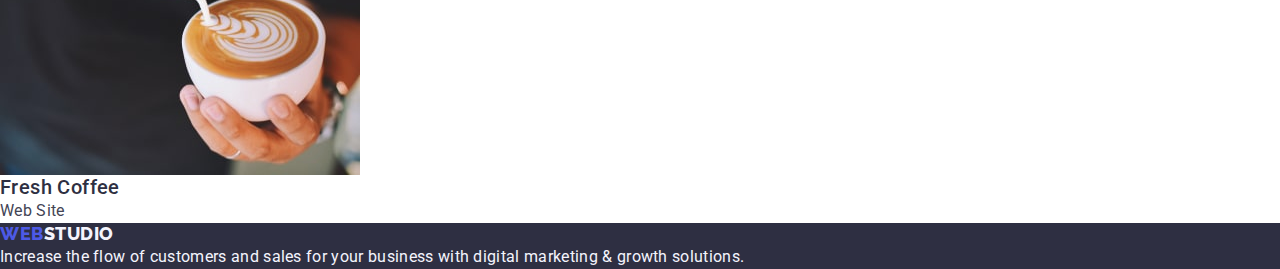
==== commit d9e5a946: "goit-markup-hw-03" ====
--- a/portfolio.html
+++ b/portfolio.html
@@ -10,7 +10,11 @@
       href="https://fonts.googleapis.com/css2?family=Raleway:wght@800&family=Roboto:wght@400;500;700;900&display=swap"
       rel="stylesheet"
     />
-    <link rel="stylesheet" href="./css/style.css" />
+    <link
+      rel="stylesheet"
+      href="https://cdn.jsdelivr.net/npm/modern-normalize@1.0.0/modern-normalize.min.css"
+    />
+    <link rel="stylesheet" href="./css/styles.css" />
     <title>Document</title>
   </head>
   <body>
@@ -20,13 +24,15 @@
           >Web<span class="logo-studio">Studio</span>
         </a>
         <ul class="list">
-          <li class="list">
+          <li class="list link">
             <a class="link-header link" href="./index.html">Studio</a>
           </li>
-          <li class="list">
-            <a href="./portfolio.html" class="link-header active">Portfolio</a>
+          <li class="list link">
+            <a href="./portfolio.html" class="link-header link">Portfolio</a>
           </li>
-          <li class="list"><a class="link-header link" href="">Contacts</a></li>
+          <li class="list link">
+            <a class="link-header link" href="">Contacts</a>
+          </li>
         </ul>
       </nav>
       <address class="address-phone-mail">
@@ -48,37 +54,37 @@
       <section class="list">
         <h1 hidden class="portfolio">Portfolio</h1>
         <ul class="list link">
-          <li class="item link">
-            <button type="button" class="button-item">All</button>
+          <li class="list link">
+            <button type="button" class="button-list">All</button>
           </li>
-          <li class="item">
-            <button type="button" class="button-item">Web Site</button>
+          <li class="list">
+            <button type="button" class="button-list">Web Site</button>
           </li>
-          <li class="item">
-            <button type="button" class="button-item">App</button>
+          <li class="list">
+            <button type="button" class="button-list">App</button>
           </li>
-          <li class="item">
-            <button type="button" class="button-item">Design</button>
+          <li class="list">
+            <button type="button" class="button-list">Design</button>
           </li>
-          <li class="item">
-            <button type="button" class="button-item">Marketing</button>
+          <li class="list">
+            <button type="button" class="button-list">Marketing</button>
           </li>
         </ul>
-        <ul class="about">
-          <li class="item">
-            <a href="">
+        <ul class="about list">
+          <li class="list">
+            <a href="" class="link">
               <img
                 src="./images/banking.jpg"
                 width="360"
                 height="300"
                 alt="Banking App Interface Concept"
               />
-              <h2 class="button-title list link">Banking App Interface Concept</h2>
+              <h2 class="button-title">Banking App Interface Concept</h2>
               <p class="button-text">App</p></a
             >
           </li>
-          <li class="item">
-            <a href="">
+          <li class="list">
+            <a href="" class="link">
               <img
                 src="./images/payment.jpg"
                 width="360"
@@ -89,8 +95,8 @@
               <p class="button-text">Marketing</p></a
             >
           </li>
-          <li class="item">
-            <a href="">
+          <li class="list">
+            <a href="" class="link">
               <img
                 src="./images/meditation.jpg"
                 width="360"
@@ -101,8 +107,8 @@
               <p class="button-text">App</p></a
             >
           </li>
-          <li class="item">
-            <a href="">
+          <li class="list">
+            <a href="" class="link">
               <img
                 src="./images/taxi.jpg"
                 width="360"
@@ -113,8 +119,8 @@
               <p class="button-text">Marketing</p></a
             >
           </li>
-          <li class="item">
-            <a href="">
+          <li class="list">
+            <a href="" class="link">
               <img
                 src="./images/screen.jpg"
                 width="360"
@@ -125,8 +131,8 @@
               <p class="button-text">Design</p></a
             >
           </li>
-          <li class="item">
-            <a href="">
+          <li class="list">
+            <a href="" class="link">
               <img
                 src="./images/courses.jpg"
                 width="360"
@@ -137,8 +143,8 @@
               <p class="button-text">Marketing</p></a
             >
           </li>
-          <li class="item">
-            <a href="">
+          <li class="list">
+            <a href="" class="link">
               <img
                 src="./images/instagram.jpg"
                 width="360"
@@ -149,8 +155,8 @@
               <p class="button-text">Design</p></a
             >
           </li>
-          <li class="item">
-            <a href="">
+          <li class="list">
+            <a href="" class="link">
               <img
                 src="./images/food.jpg"
                 width="360"
@@ -161,8 +167,8 @@
               <p class="button-text">Web Site</p></a
             >
           </li>
-          <li class="item">
-            <a href="">
+          <li class="list">
+            <a href="" class="link">
               <img
                 src="./images/coffee.jpg"
                 width="360"
--- a/css/styles.css
+++ b/css/styles.css
@@ -0,0 +1,267 @@
+:root {
+  --primary-text-color-blue: #2e2f42;
+  --secondary-text-color-white: #ffffff;
+  --color-button-iris: #4d5ae5ff;
+  --color-button-ocean: #404bbfff;
+  --background-color-white: #ffffff;
+  --color-text-slate: #434455ff;
+  --color-cloud: #f4f4fdff;
+}
+
+body {
+  font-family: 'Roboto', sans-serif;
+  color: var(--color-text-slate, #434455);
+  background-color: var(--background-color-white);
+}
+button {
+  cursor: pointer;
+}
+
+h1,
+h2,
+h3,
+h4,
+h5,
+p {
+  margin-top: 0;
+  margin-bottom: 0;
+}
+ul {
+  margin-top: 0;
+  margin-bottom: 0;
+  padding-left: 0;
+}
+img {
+  display: block;
+}
+.container {
+  width: 1158px;
+  margin-left: auto;
+  margin-right: auto;
+  padding-left: 15px;
+  padding-right: 15px;
+}
+/*! =======HEADER======== */
+.container-header {
+  display: flex;
+  align-items: center;
+  justify-content: space-between;
+}
+.page-nav {
+  display: flex;
+  align-items: center;
+}
+.menu {
+  display: flex;
+  align-items: center;
+}
+.logo,
+.logo-studio {
+  font-family: 'Raleway', sans-serif;
+  font-style: normal;
+  font-weight: 800;
+  font-size: 18px;
+  line-height: 1.17;
+  text-transform: uppercase;
+  letter-spacing: 0.03em;
+  color: var(--color-button-iris);
+}
+.logo {
+  margin-right: 76px;
+}
+.link {
+  text-decoration: none;
+}
+.logo-studio {
+  color: var(--primary-text-color-blue, #2e2f42);
+}
+.logo:hover,
+.logo:focus {
+  color: var(--color-button-iris);
+}
+.logo-web {
+  color: var(--color-button-iris);
+}
+.active:visited {
+  color: var(--color-button-ocean);
+}
+.list {
+  list-style: none;
+}
+
+.link-header {
+  font-weight: 500;
+  font-size: 16px;
+  line-height: 1.5;
+  letter-spacing: 0.02em;
+  text-decoration: none;
+  color: var(--primary-text-color-blue, #2e2f42);
+}
+.link-header:hover,
+.link-header:focus {
+  color: var(--color-button-ocean, #404bbf);
+}
+.menu:not(:last-child) {
+  margin-right: 40px;
+}
+.address-list {
+  display: flex;
+  gap: 40px;
+}
+.address-list{
+  
+}
+.address,
+.address-phone-mail {
+  text-decoration: none;
+  font-style: normal;
+  font-weight: 400;
+  font-size: 16px;
+  line-height: 1.5;
+  letter-spacing: 0.02em;
+  color: var(--color-text-slate);
+}
+.address:focus,
+.address:hover {
+  color: var(--color-button-ocean);
+}
+/* ======main===== */
+.hero-section {
+  background-color: #2e2f42;
+}
+.hero {
+  font-weight: 700;
+  font-size: 56px;
+  line-height: 1.07;
+  text-align: center;
+  letter-spacing: 0.02em;
+  color: var(--secondary-text-color-white);
+}
+.button-hero {
+  font-family: 'Roboto', sans-serif;
+  font-weight: 500;
+  font-size: 16px;
+  line-height: 1.5;
+  letter-spacing: 0.04em;
+  background-color: var(--color-button-iris);
+  color: var(--secondary-text-color-white);
+  cursor: pointer;
+}
+.button-hero:hover,
+.button-hero:focus {
+  background-color: var(--color-button-ocean);
+}
+/*============= Features============ */
+
+.features-title {
+  font-weight: 500;
+  font-size: 20px;
+  line-height: 1.2;
+  letter-spacing: 0.02em;
+  color: var(--primary-text-color-blue);
+}
+.features-text {
+  font-weight: 400;
+  font-size: 16px;
+  line-height: calc(24 / 16);
+  letter-spacing: 0.02em;
+  color: var(--color-text-slate);
+}
+.caption-section {
+  font-weight: 700;
+  font-size: 36px;
+  line-height: 1.11;
+  text-align: center;
+  text-transform: capitalize;
+  letter-spacing: 0.02em;
+  color: var(--primary-text-color-blue);
+}
+.section-team {
+  background-color: var(--color-cloud);
+}
+.team-background {
+  background-color: var(--background-color-white);
+}
+.title-name {
+  font-weight: 500;
+  font-size: 20px;
+  line-height: 1.2;
+  letter-spacing: 0.02em;
+  color: var(--primary-text-color-blue);
+}
+.position {
+  font-weight: 400;
+  font-size: 16px;
+  line-height: 1.5;
+  letter-spacing: 0.02em;
+  color: var(--color-text-slate, #434455);
+}
+/* .........Footer....... */
+.footer {
+  background-color: var(--primary-text-color-blue);
+}
+.logo-footer {
+  color: var(--color-button-iris);
+  font-family: 'Raleway', sans-serif;
+  font-weight: 800;
+  font-size: 18px;
+  line-height: 1.17;
+  text-transform: uppercase;
+  letter-spacing: 0.03em;
+  text-decoration: none;
+}
+.logo-studio-footer {
+  font-family: 'Raleway', sans-serif;
+  font-weight: 800;
+  font-size: 18px;
+  line-height: 1.17;
+  text-transform: uppercase;
+  letter-spacing: 0.03em;
+  color: #f4f4fd;
+  text-decoration: none;
+}
+.text-footer {
+  font-weight: 400;
+  font-size: 16px;
+  line-height: 1.5;
+  letter-spacing: 0.02em;
+  color: #f4f4fd;
+}
+/* //! ============PORTFOLIO =======?// */
+
+.button-list {
+  font-family: 'Roboto', sans-serif;
+  font-weight: 500;
+  font-size: 16px;
+  line-height: 1.5;
+  letter-spacing: 0.04em;
+  cursor: pointer;
+  color: var(--color-button-iris);
+  background-color: var(--color-cloud, #f4f4fd);
+}
+.button-list:hover,
+.button-list:focus {
+  color: var(--secondary-text-color-white);
+  background-color: var(--color-button-ocean);
+}
+.button-title {
+  font-family: 'Roboto', sans-serif;
+  font-style: normal;
+  font-weight: 500;
+  font-size: 20px;
+  line-height: 1.2;
+  letter-spacing: 0.02em;
+  color: var(--primary-text-color-blue);
+}
+.button-text {
+  font-family: 'Roboto', sans-serif;
+  font-style: normal;
+  font-weight: 400;
+  font-size: 16px;
+  line-height: 1.5;
+  letter-spacing: 0.02em;
+  color: #434455;
+}
+.about a {
+  text-decoration: none;
+}
